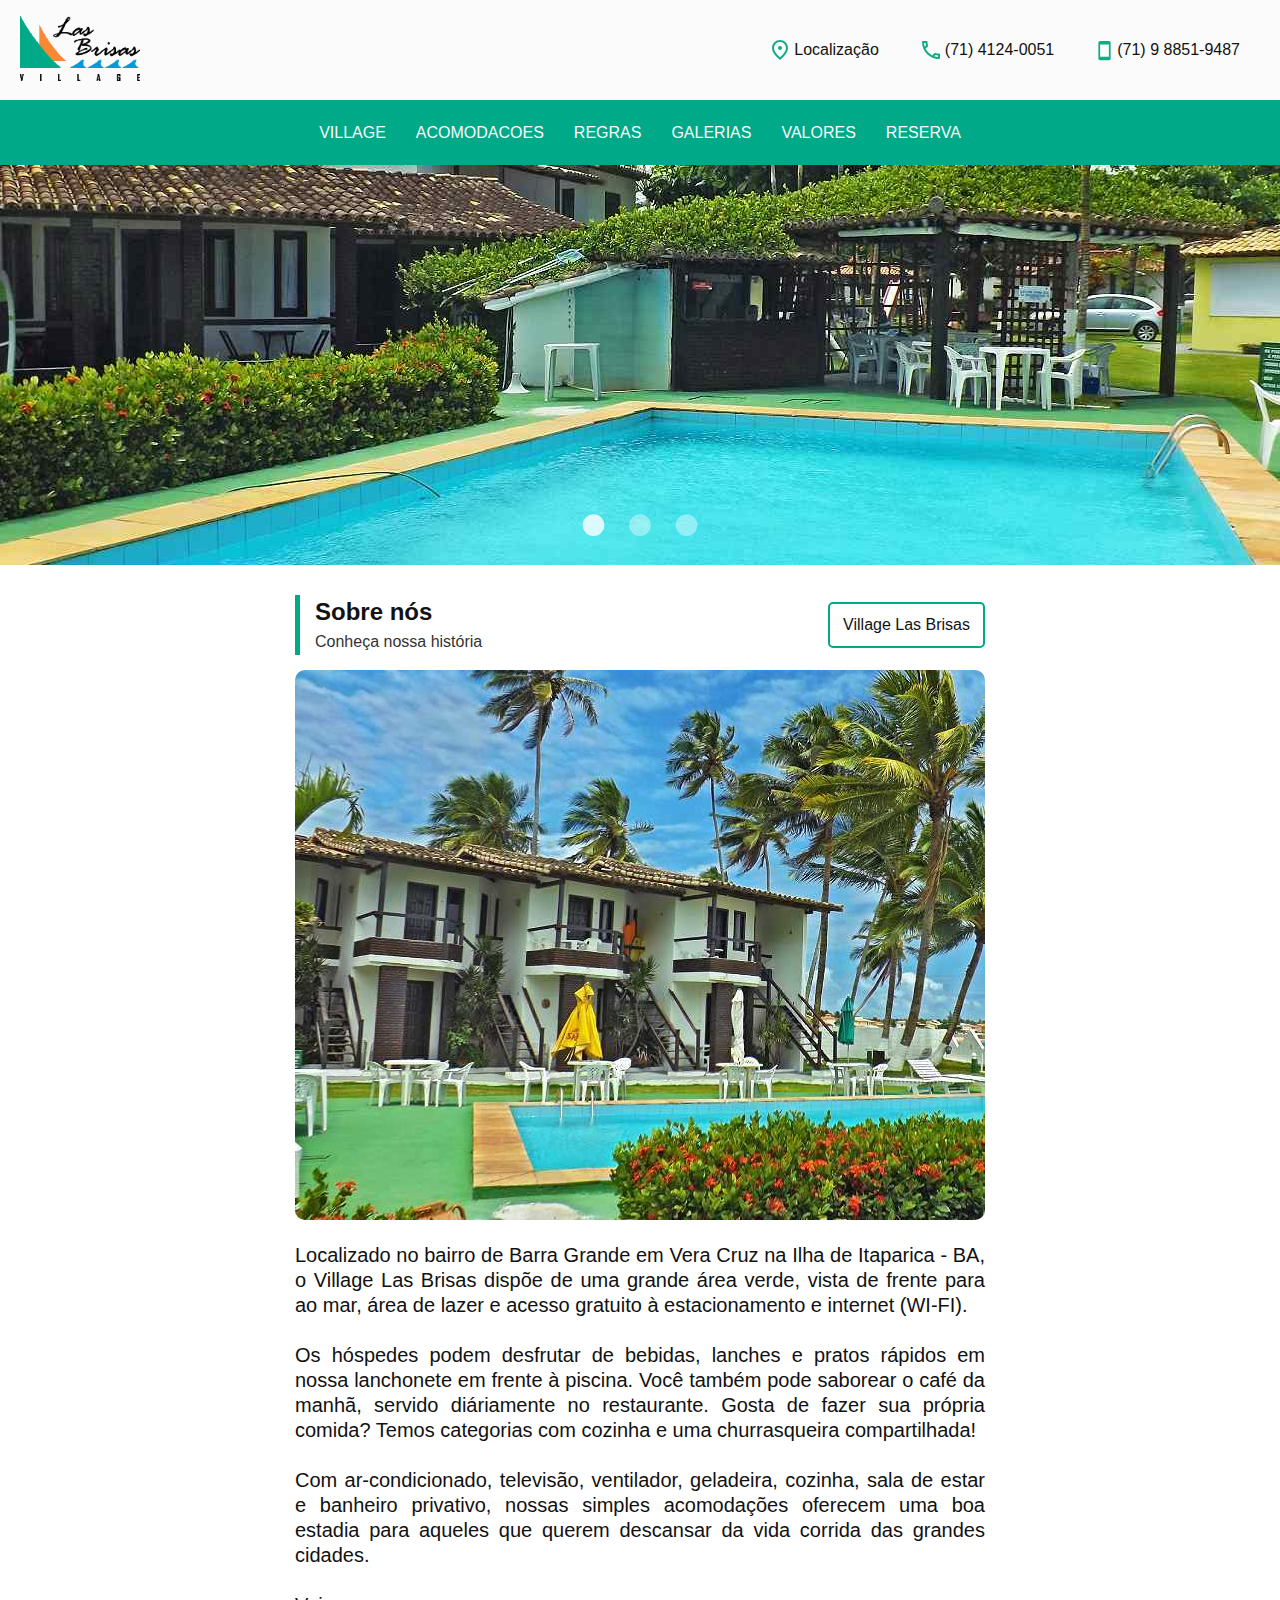
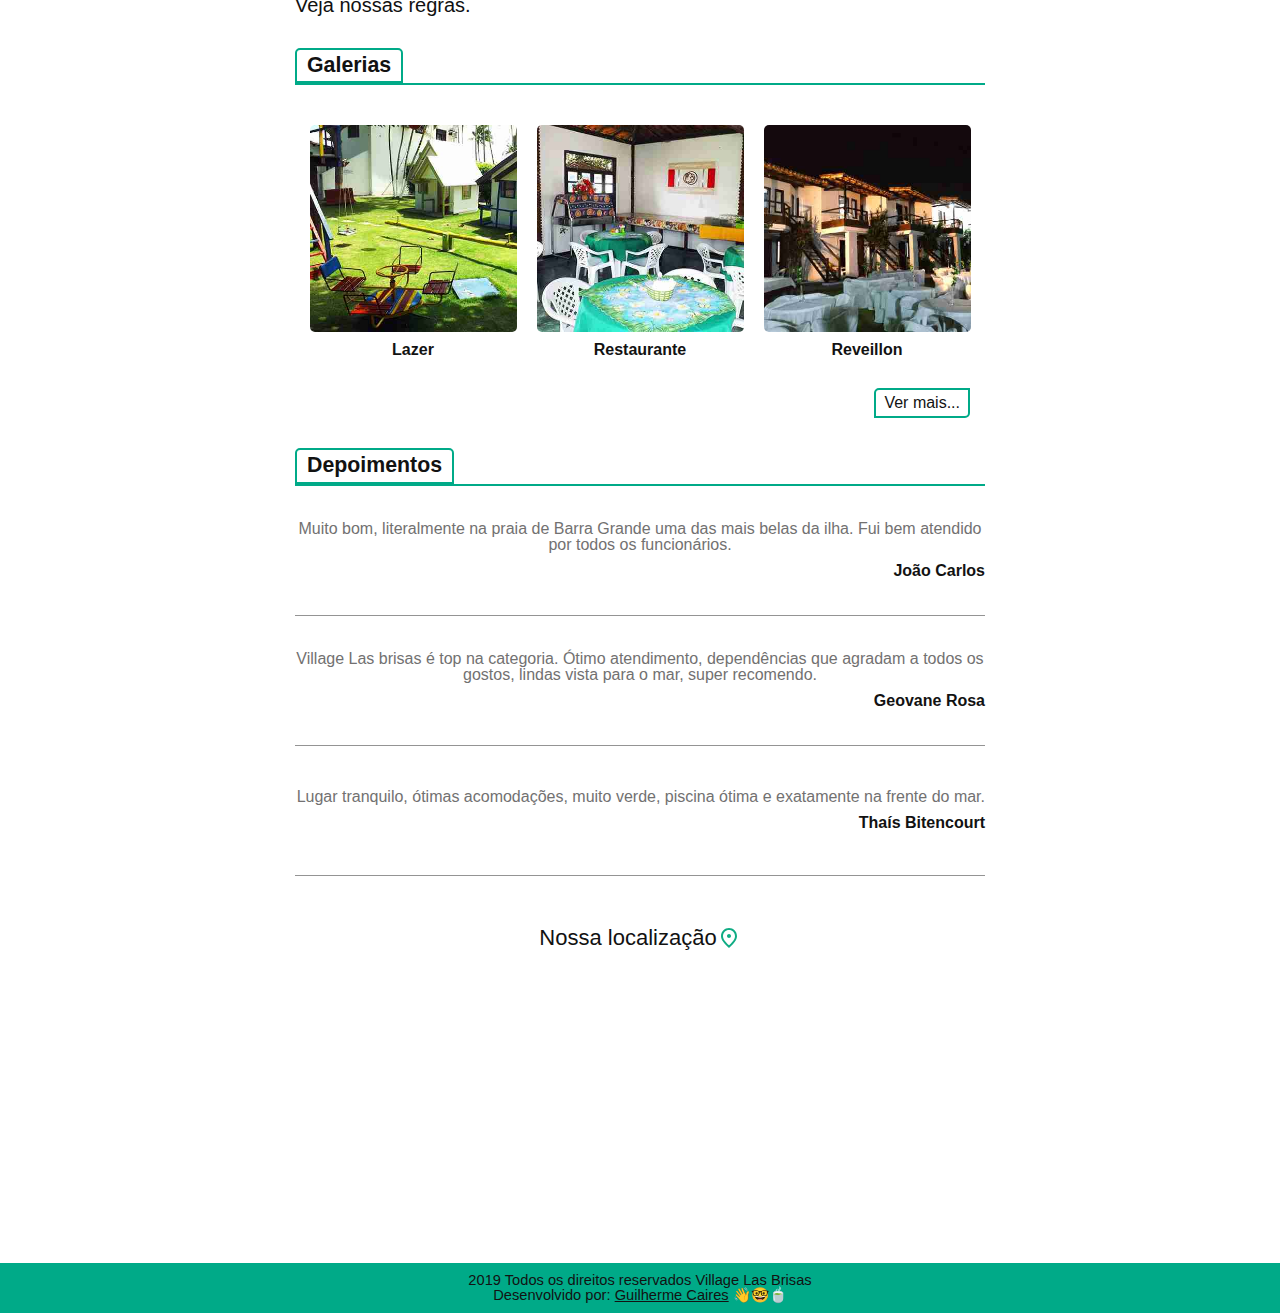
==== index.html @ bf190e9e "PHP TO HTML" ====
<!DOCTYPE html>
<html lang="pt-BR">

<head>
    <!-- Meta config -->
    <meta charset="UTF-8">
    <meta name="theme-color" content="#10AC84" />
    <meta http-equiv="X-UA-Compatible" content="ie=edge">
    <meta name="viewport" content="width=device-width, initial-scale=1.0">
    <!-- Google SEO -->
    <meta name="target_country" content="br">
    <meta name="author" content="Guilherme Caires - www.github.com/gcairesdev">
    <meta name="reply-to" content="villagelasbrisas@gmail.com.br">
    <meta name="keywords" content="pousada, ilha de itaparica, barra grande, vera cruz, village, las brisas, village las brisas, reservas, hospedagem, hotel">
    <meta name="description" content="Localizado em Barra Grande - Vera Cruz, na Ilha de Itaparica, o Village Las Brisas é um paraíso de tranquilidade e diversão para toda família.">
    <meta name="robots" content="index, follow">
    <!-- Favicons -->
    <link rel="icon" href="assets/img/icons/favicon-16.png" sizes="16x16">
    <link rel="icon" href="assets/img/icons/favicon-32.png" sizes="32x32">
    <link rel="icon" href="assets/img/icons/favicon-48.png" sizes="48x48">
    <link rel="icon" href="assets/img/icons/favicon-64.png" sizes="64x64">
    <link rel="icon" href="assets/img/icons/favicon-128.png" sizes="128x128">
    <link rel="shortcut icon" href="assets/img/icons/favicon.ico" type="image/x-icon" />
    <!-- CSS global -->
    <link rel="stylesheet" href="assets/css/global.css">
    <link rel="stylesheet" href="assets/css/menu.css">
    <link rel="stylesheet" href="assets/css/rules.css">
    <link rel="stylesheet" href="assets/css/footer.css">
    <!-- CSS pagina -->
    <link rel="stylesheet" href="assets/css/home.css">
    <link rel="stylesheet" href="assets/css/slider.css">
    <!-- Titulo -->
    <title>Las Brisas | Pousada em Barra Grande - Ilha de Itaparica - BA</title>
</head>

<body>
    <!-- <Header> -->
    <header class="inative">
        <div>
            <nav id="white-nav">
                <div id="mobile-menu">
                    <a id="logo" href="/">
                        <img src="assets/img/logo.png" alt="Logo">
                    </a>

                    <div id="toggle-menu">☰</div>
                </div>

                <ul>
                    <li>
                        <a href="https://goo.gl/maps/hRRAmpsSShMK7qVC8" target="_blank">
                            <img src="assets/img/icons/location.svg" alt="Localização">
                            Localização
                        </a>
                    </li>
                    <li>
                        <a href="tel:+5507141240051">
                            <img src="assets/img/icons/phone.svg" alt="Telefone">
                            (71) 4124-0051
                        </a>
                    </li>
                    <li>
                        <a href="tel:+55071988519487">
                            <img src="assets/img/icons/mobile-phone.svg" alt="Celular">
                            (71) 9 8851-9487
                        </a>
                    </li>
                </ul>
            </nav>

            <nav id="green-nav">
                <ul>
                    <li>
                        <a href="/">Village</a>
                    </li>

                    <li>
                        <a href="/acomodacoes">Acomodacoes</a>
                    </li>

                    <li>
                        <a href="#regras" id="rules-menu">Regras</a>
                    </li>

                    <li>
                        <a href="/#gallery">Galerias</a>
                    </li>

                    <li>
                        <a href="/reserva#prices">Valores</a>
                    </li>

                    <li>
                        <a href="/reserva#reservations">Reserva</a>
                    </li>
                </ul>
            </nav>
        </div>
    </header>
    <section id="regras" class="dn">
        <div id="rules-content" class="container-sm">
            <div class="close">
                <span>X</span>
            </div>

            <div class="title-separator">
                <h2>Regras</h2>
            </div>

            <p id="header-paragraph">
                Para que nosso ambiente seja tranquilo e confortável para todos,
                as regras são excenciais, não como uma forma proibitiva, mas
                como um meio de organizar e garantir a boa convivência.
            </p>

            <h3>Não é permitido:</h3>

            <ul>
                <li>Uso da piscina por visitantes.</li>
                <li>Uso da piscina sem antes tomar uma ducha no chuveiro.</li>
                <li>Uso de bóias na piscina, com excessão de bóias de braço.</li>
                <li>Uso de brinquedos na piscina, ou retirar água da mesma.</li>
                <li>Comer ou beber dentro da piscina.</li>
                <li>Jogar ponta de cigarro na grama ou no chão.</li>
                <li>Entrada de animais.</li>
                <li>Permanência de visitantes por mais de 30 minutos.</li>
                <li>Som alto.</li>
                <li>Estender toalhas, camisas, cangas e etc... no peitoril.</li>
                <li>Levar toalhas do village para a praia.</li>
                <li>Trocar lençóis e tolhas antes de 03 dias.</li>
                <li>Ultrapassar o limite de saída (12:00), sujeito a cobrança de meia diária.</li>
            </ul>

            <h3>Políticas:</h3>

            <p>
                <b>Pagamento:</b>
            </p>

            <ul id="payment-policy">
                <li>
                    <i>Depósito bancário/transferência:</i> 50% do valor da reserva para garantia
                    da mesma. Enviar o comprovante para o WhatsApp: <a href="tel:+55071988519487">(71) 9 8851-9487</a>
                </li>
                <li>
                    <i>Cartão:</i> aceitamos todas as bandeiras, porém somente pagamento à vista.<br><br>
                </li>
            </ul>

            <p>
                <b>Crianças:</b> Crianças de até 05 anos, não pagam (sem cama extra). A partir dessa idade,
                é cobrado o valor de adulto.
            </p>

            <p>
                <b>Regime:</b>

                Café da manhã servido somente em eventos, mediante combinado.
                Servido das 08:00 às 10:00, com valor de R$ 20,00 por pessoa.
            </p>

            <p>
                <b>Cancelamento:</b>

                Em caso de cancelamento, o valor não será devolvido, este será convertido em crédito para
                ser usado em outra data, mediante disponibilidade. Deve ser avisado com 05 dias de
                antecedência, caso contrário não há conversão para cŕedito, ou devolução.
                <br><br>
                Caso o hóspede desejar fazer o checkout antes da data prevista, não há devolução do valor,
                ou crédito na casa.
            </p>
        </div>
    </section>
    <!-- </Header> -->

    <!-- <Page> -->
    <main class="container">
        <div class="slider autoplay items-3">
            <div id="item-1" class="control-operator"></div>
            <div id="item-2" class="control-operator"></div>
            <div id="item-3" class="control-operator"></div>
    
            <section class="item slider-image-1">
                <h2 class="dn">Banner da piscina</h2>
            </section>
            <section class="item slider-image-2">
                <h2 class="dn">Banner dos quartos e praia ao fundo</h2>
            </section>
            <section class="item slider-image-3">
                <h2 class="dn">Banner da praia</h2>
            </section>
    
            <div class="controls">
                <a href="#item-1" class="control-button">•</a>
                <a href="#item-2" class="control-button">•</a>
                <a href="#item-3" class="control-button">•</a>
            </div>
        </div>
    
        <section id="about" class="container-sm">
            <div id="about-header">
                <div id="left">
                    <div class="line"></div>
    
                    <div id="titles">
                        <h2>Sobre nós</h2>
                        <p>Conheça nossa história</p>
                    </div>
                </div>
    
                <h3 class="green-box">Village Las Brisas</h3>
            </div>
    
            <div id="about-content">
                <img id="village-img" src="assets/img/village.jpg" alt="O village">
    
                <p>
                    Localizado no bairro de Barra Grande em Vera Cruz na Ilha de Itaparica - BA, o Village Las Brisas
                    dispõe de uma grande área verde, vista de frente para ao mar, área de lazer e acesso gratuito à
                    estacionamento e internet (WI-FI).
                    <br><br>
    
                    Os hóspedes podem desfrutar de bebidas, lanches e pratos rápidos em nossa lanchonete em frente à
                    piscina. Você também pode saborear o café da manhã, servido diáriamente no restaurante. Gosta de
                    fazer sua própria comida? Temos categorias com cozinha e uma churrasqueira compartilhada!
                    <br><br>
    
                    Com ar-condicionado, televisão, ventilador, geladeira, cozinha, sala de estar e banheiro privativo,
                    nossas simples acomodações oferecem uma boa estadia para aqueles que querem descansar da vida corrida
                    das grandes cidades.
                    <br><br>
    
                    <a href="#regras">Veja nossas regras.</a>
                </p>
            </div>
        </section>
    
        <section id="gallery" class="container-sm">
            <div class="title-separator">
                <h2>Galerias</h2>
            </div>
    
            <div id="gallery-content">
                <a href="/galeria/lazer">
                    <img src="assets/img/box-lazer.jpg" alt="Galeria lazer">
                    <h3>Lazer</h3>
                </a>
    
                <a href="/galeria/restaurante">
                    <img src="assets/img/box-restaurante.jpg" alt="Galeria restaurante">
                    <h3>Restaurante</h3>
                </a>
    
                <a href="/galeria/reveillon">
                    <img src="assets/img/box-reveillon.jpg" alt="Galeria revéillon">
                    <h3>Reveillon</h3>
                </a>
    
                <a href="/galeria/paraquedismo" class="dn">
                    <img src="assets/img/box-paraquedismo.jpg" alt="Galeria paraquedismo">
                    <h3>Paraquedismo</h3>
                </a>
            </div>
    
            <a class="more" href="#ver-mais">Ver mais...</a>
        </section>

        <script>
            const galleryMoreButton = document.querySelector('.more');
            const galleryContent = document.querySelector('#gallery-content');
            const galleryThumbs = galleryContent.querySelectorAll('a');
    
            galleryMoreButton.onclick = function () {
                for (let i = 3; i < galleryThumbs.length; i++) {
                    galleryThumbs[i].classList.toggle('dn');
                }
            };
        </script>
    </main>
    <!-- </Page> -->

    <!-- <Footer> -->
    <footer>
        <section id="evaluations" class="container-sm">
            <div>
                <div class="title-separator">
                    <h2>Depoimentos</h2>
                </div>
            </div>

            <div>
                <div class="evaluation">
                    <a href="https://goo.gl/maps/RhnFDyVtwqafpZrW9" target="_blank">
                        Muito bom, literalmente na praia de Barra Grande uma das mais belas da ilha. Fui bem atendido
                        por todos os funcionários.
                    </a>
                    <h3>João Carlos</h3>
                </div>
            </div>

            <div>
                <div class="evaluation">
                    <a href="https://goo.gl/maps/DTw56VWFo4kzTRpG6" target="_blank">
                        Village Las brisas é top na categoria. Ótimo atendimento, dependências que agradam a todos os
                        gostos, lindas vista para o mar, super recomendo.
                    </a>
                    <h3>Geovane Rosa</h3>
                </div>
            </div>

            <div>
                <div class="evaluation">
                    <a href="https://goo.gl/maps/x6C1NA7M4c6sWCS16" target="_blank">
                        Lugar tranquilo, ótimas acomodações, muito verde, piscina ótima e exatamente na frente do mar.
                    </a>
                    <h3>Thaís Bitencourt</h3>
                </div>
            </div>
        </section>

        <div id="map">
            <div id="map-header">
                <a href="https://goo.gl/maps/hRRAmpsSShMK7qVC8">
                    Nossa localização
                    <img src="assets/img/icons/location.svg" alt="Localização">
                </a>
            </div>

            <iframe id="google-maps" title="Mapa da pousada"></iframe>
        </div>

        <div id="footer">
            <p>
                2019 Todos os direitos reservados Village Las Brisas
            </p>
            <p>
                Desenvolvido por:
                <a target="_blank" href="https://www.github.com/gcairesdev">
                    <u>Guilherme Caires</u> 👋🤓🍵
                </a>
            </p>
        </div>
    </footer>
    <script src="assets/js/photo-modal.js"></script>
    <script src="assets/js/loadGoogleMaps.js"></script>
    <script id="toogle-menu-script">
        document.addEventListener("DOMContentLoaded", function () {
            const toggleMenuDiv = document.getElementById('toggle-menu');
            const header = document.querySelector('header');

            toggleMenuDiv.addEventListener('click', toggleMenu);

            function toggleMenu() { header.classList.toggle('inative'); }
        });
    </script>
    <script id="rules-script">
        const rulesMenu = document.getElementById('rules-menu');
        rulesMenu.setAttribute('onclick', 'toggleRulesDisplay()');

        const rules = document.getElementById('regras');
        rules.setAttribute('onclick', 'toggleRulesDisplay()');

        function toggleRulesDisplay() {
            document.querySelector('header').classList.toggle('dn');
            document.querySelector('main').classList.toggle('dn');
            document.querySelector('footer').classList.toggle('dn');
            rules.classList.toggle('dn');
        }

        document.body.onkeyup = function (e) { (e.which == 27 && !rules.classList.contains('dn')) && toggleRulesDisplay(); }
    </script>
    <script id="whatsapp-script">
        (function () {
            var protocol = document.location.protocol;
            var host = "getbutton.io";
            var url = protocol + "//static." + host;

            var script = document.createElement('script');
            script.type = 'text/javascript';
            script.async = true;
            script.src = url + '/widget-send-button/js/init.js';

            script.onload = function () {
                WhWidgetSendButton.init(host, protocol, {
                    whatsapp: "+55 (071) 98851-9487",
                    call_to_action: "Faça sua reserva por aqui!",
                    position: "right",
                });
            };

            var destination = document.getElementsByTagName('script')[0];
            destination.parentNode.insertBefore(script, destination);
        })();
    </script>
    <!-- </Footer> -->
</body>

</html>
---- assets/css/global.css ----
:root {
    --green: #00AA88;
    --green-dark: #003325;
    --orange: #FFBB69;
    --orange-dark: #EEA045;
    --blue: #D0EEF0;
    --blue-medium: #BEE5EB;
    --blue-dark: #004085;
    --white: #FBFBFB;
    --black: #121212;
}

* { font-size: 100%; font-family: 'Open Sans', sans-serif; box-sizing: border-box; border: none; outline: none; }

input, textarea { border: 1px solid #ccc; }

body{ color: var(--black) }

.container {
    width: 100%;
    margin: 0 auto;
    max-width: 1440px;
}

.container-sm {
    width: 100%;
    margin: 0 auto;
    max-width: 690px;
}

.title-separator {
    width: 100%;
    border-bottom: 2px solid var(--green);
}

.title-separator h2 {
    font-size: 16pt;
    padding: 5px 10px;
    width: fit-content;
    color: var(--black);
    border-radius: 5px 5px 0 0;
    border: 2px solid var(--green);
}

.alert {
    width: 100%;
    padding: 20px;
    display: flex;
    text-align: center;
    align-items: center;
    justify-content: center;
    color: var(--blue-dark);
    background: var(--blue);
    border: 1px solid var(--blue-medium);
}

.alert span {
    font-size: 170%;
    margin: 0 5px;
}

.more {
    padding: 5px 8px;
    border-radius: 5px 0;
    color: var(--black);
    transition: 0.6s all;
    margin: 10px 15px 0 0;
    border: 2px solid var(--green);
}

.more:hover {
    cursor: pointer;
    border-radius: 0;
}

.dn {
    display: none !important;
}

a:hover{ color: var(--green); }
a { color: inherit; text-decoration: none; }

::-webkit-scrollbar{ width: 8px; }
::-webkit-scrollbar-thumb{ background: var(--green); border-radius: 5px; border: 1px solid rgba(0, 0, 0, 0.3); }
::-webkit-scrollbar-track{ background: #ddd; }

html, body, div, span, applet, object, iframe,
h1, h2, h3, h4, h5, h6, p, blockquote, pre,
a, abbr, acronym, address, big, cite, code,
del, dfn, em, img, ins, kbd, q, s, samp,
small, strike, strong, sub, sup, tt, var,
b, u, i, center,
dl, dt, dd, ol, ul, li,
fieldset, form, label, legend,
table, caption, tbody, tfoot, thead, tr, th, td,
article, aside, canvas, details, embed,
figure, figcaption, footer, header, hgroup,
menu, nav, output, ruby, section, summary,
time, mark, audio, video {
    margin: 0;
    padding: 0;
    border: 0;
    font-size: 100%;
    vertical-align: baseline;
}

article, aside, details, figcaption, figure,
footer, header, hgroup, menu, nav, section {
    display: block;
}
body {
    line-height: 1;
}
ul, ol {
    list-style: none;
}
blockquote, q {
    quotes: none;
}
blockquote:before,
blockquote:after,
q:before, q:after {
    content: '';
    content: none;
}
---- assets/css/menu.css ----
#white-nav {
    width: 100%;
    display: flex;
    flex-wrap: wrap;
    transition: 0.5s;
    min-height: 100px;
    padding: 10px 20px;
    flex-direction: row;
    align-items: center;
    background: var(--white);
    justify-content: space-between;
}

#white-nav #mobile-menu {
    display: flex;
    align-items: center;
    justify-content: space-between;
}

#white-nav #mobile-menu #logo img {
    width: 120px;
}

#white-nav #mobile-menu #toggle-menu {
    opacity: 0;
    font-size: 50px;
    color: var(--greendark);
}

#white-nav ul {
    display: flex;
    flex-wrap: wrap;
    align-items: center;
    justify-content: center;
}

#white-nav ul li {
    margin: 0 20px;
}

#white-nav ul li:hover > a {
    cursor: pointer;
    color: var(--green);
}

#white-nav ul li a {
    display: flex;
    align-items: center;
    color: var(--black);
}

#white-nav ul li a img {
    margin-right: 2px;
}


/* =========================== GREEN NAV ========================== */


#green-nav {
    width: 100%;
    display: flex;
    flex-wrap: wrap;
    min-height: 65px;
    transition: 0.5s;
    justify-content: center;
    background: var(--green);
}

#green-nav ul {
    width: 100%;
    display: flex;
    flex-wrap: wrap;
    align-items: center;
    justify-content: center;
}

#green-nav ul li a {
    height: 100%;
    font-size: 12pt;
    padding: 23.5px 15px;
    color: var(--white);
    text-transform: uppercase;
    transition: ease-out 0.3s;
}

#green-nav ul li a:hover {
    color: var(--orange);
    background: #FFFFFF30;
    border-bottom: 1px solid var(--orange);
}

@media(max-width: 726.9px) {

    header.inative #white-nav ul,
    header.inative #green-nav
    {
        display: none;
    }

    #white-nav {
        flex-direction: row;
    }

    #white-nav #mobile-menu {
        width: 100%;
    }

    #white-nav #mobile-menu #toggle-menu {
        opacity: 1;
    }

    #white-nav ul {
        width: 100%;
        margin-top: 25px;
        flex-direction: row;
        justify-content: center;
    }

    #white-nav ul li {
        margin: 10px;
    }

    #white-nav ul li a {
        padding: 0;
    }


/* =========================== GREEN NAV ========================== */


    #green-nav ul {
        flex-direction: column;
    }

    #green-nav ul li {
        margin: 15px 0;
    }

    #green-nav ul li a {
        padding: 0;
    }

}

@media(max-width: 470.9px) {
    #white-nav ul {
        flex-direction: column;
    }
}
---- assets/css/rules.css ----
#regras {
    z-index: 1;
    width: 100%;
    height: 100%;
    overflow: auto;
    font-size: 16pt;
    background: var(--white);
}

@media(max-width: 700.9px) {
    #regras {
        padding: 0 15px;
    }
}


/* =============== RULES CONTENT =============== */


#rules-content .close {
    width: 100%;
    display: flex;
    margin-top: 10px;
    justify-content: flex-end;
}

#rules-content .close span {
    font-size: 200%;
    cursor: pointer;
}

#rules-content .title-separator {
    margin-bottom: 30px;
}

#rules-content #header-paragraph {
    text-align: center;
    text-align: justify;
}

#rules-content p {
    margin: 20px 0;
    line-height: 130%;
}

#rules-content h3 {
    margin: 30px 0;
    text-align: center;
    text-transform: uppercase;
}

#rules-content ul li {
    margin: 10px 0;
}

#rules-content #payment-policy li {
    margin-bottom: 20px;
    line-height: 130%;
}
---- assets/css/footer.css ----
/* =================== EVALUATIONS =================== */


#evaluations {
    width: 100%;
}

.evaluation {
    height: 130px;
    display: flex;
    align-items: flex-end;
    flex-direction: column;
    justify-content: center;
    border-bottom: 1px solid #949494;
}

.evaluation a {
    color: #727171;
    text-align: center;
}

.evaluation a:hover {
    color: var(--green);
}

.evaluation h3 {
    margin-top: 10px;
    color: var(--black);
}

@media(max-width: 690px){
    #evaluations {
        padding: 0 10px;
    }
}


/* =================== MAP =================== */


#map {
    margin-top: 50px;
    width: 100%;
}

#map-header {
    width: 100%;
    display: flex;
    align-items: center;
    margin-bottom: 10px;
    justify-content: center;
}

#map-header a {
    display: flex;
    font-size: 22px;
    align-items: center;
}

#google-maps {
    width: 100%;
    height: 300px;
}


/* =================== footer =================== */


#footer {
    width: 100%;
    height: 50px;
    display: flex;
    padding: 10px;
    align-items: center;
    flex-direction: column;
    background: var(--green);
    justify-content: space-around;
}

#footer p {
    font-size: 11pt;
    text-align: center;
    color: var(--black);
}

#footer a:hover {
    color: var(--black);
}
---- assets/css/home.css ----
#about {
    margin: 30px auto;
}


/* ==================== ABOUT HEADER ==================== */


#about-header {
    display: flex;
    flex-direction: row;
    align-items: center;
    margin-bottom: 15px;
    justify-content: space-between;
}

#about-header #left {
    display: flex;
    flex-direction: row;
    align-items: center;
}

#about-header .line {
    height: 60px;
    border-left: 5px solid var(--green);
}

#about-header #titles {
    display: flex;
    margin: 0 15px;
    flex-direction: column;
    justify-content: space-around;
}

#about-header #titles h2 {
    font-size: 18pt;
    margin-bottom: 10px;
}

#about-header #titles p {
    color: #333;
}

#about-header .green-box {
    padding: 13px;
    border-radius: 5px;
    text-align: center;
    color: var(--black);
    font-weight: normal;
    border: 2px solid var(--green);
}


/* ==================== ABOUT CONTENT ==================== */


#about-content #village-img {
    width: 100%;
    border-radius: 10px;
}

#about-content p {
    color: #111;
    font-size: 20px;
    margin-top: 20px;
    line-height: 25px;
    text-align: justify;
}

@media(max-width: 720px) {
    #about {
        max-width: 95%;
        margin: inherit auto;
    }
}

@media(max-width: 373.9px) {
    #about-header .green-box {
        font-size: 11pt;
        padding: 20px 5px;
    }
}

@media(max-width: 352.9px) {
    #about-header #titles p {
        font-size: 10pt;
    }
}


/* ==================== GALLERY ==================== */


#gallery {
    display: flex;
    margin-bottom: 30px;
    align-items: flex-end;
    flex-direction: column;
}

@media(max-width: 690px) {
    #gallery {
        padding: 0 10px;
    }
}


/* ==================== GALLERY CONTENT ==================== */


#gallery-content {
    width: 100%;
    display: flex;
    flex-wrap: wrap;
    margin-top: 20px;
    justify-content: center;
}

#gallery-content a {
    width: 30%;
    display: flex;
    transition: 1s;
    max-width: 207px;
    margin: 20px 10px;
    align-items: center;
    flex-direction: column;
}

@media(max-width: 690px) {
    #gallery-content a {
        margin: 20px 5px;
    }
}

#gallery-content a img {
    width: 100%;
    border-radius: 5px;
}

#gallery-content a h3 {
    margin-top: 10px;
}
---- assets/css/slider.css ----
.slider-image-1 {
  background-image: url('../img/slider-01.jpg');
}

.slider-image-2 {
  background-image: url('../img/slider-02.jpg');
}

.slider-image-3 {
  background-image: url('../img/slider-03.jpg');
}

.item {
    background-size: cover;
    background-position: center;
}

.slider .control-operator:target ~ .controls .control-button {
  color: #ccc;
  color: rgba(255, 255, 255, 0.4);
}

.slider .control-button:first-of-type, .slider .control-operator:nth-of-type(1):target ~ .controls .control-button:nth-of-type(1), .slider .control-operator:nth-of-type(2):target ~ .controls .control-button:nth-of-type(2), .slider .control-operator:nth-of-type(3):target ~ .controls .control-button:nth-of-type(3), .slider .control-operator:nth-of-type(4):target ~ .controls .control-button:nth-of-type(4), .slider .control-operator:nth-of-type(5):target ~ .controls .control-button:nth-of-type(5) {
  color: white;
  color: rgba(255, 255, 255, 0.8);
}

.slider .item:first-of-type {
  position: static;
  pointer-events: auto;
  opacity: 1;
}
.slider .item {
  position: absolute;
  top: 0;
  left: 0;
  width: 100%;
  height: 100%;
  pointer-events: none;
  opacity: 0;
  transition: opacity .5s;
}
.slider .control-operator {
  display: none;
}
.slider .control-operator:target ~ .item {
  pointer-events: none;
  opacity: 0;
  animation: none;
}
.slider .control-operator:target ~ .controls .control-button {
  animation: none;
}

@keyframes controlAnimation-3 {
  0% {
    color: #ccc;
    color: rgba(255, 255, 255, 0.4);
  }

  9.5%,
  33.3% {
    color: white;
    color: rgba(255, 255, 255, 0.8);
  }

  42.9%,
  100% {
    color: #ccc;
    color: rgba(255, 255, 255, 0.4);
  }
}
@keyframes sliderAnimation-3 {
  0% {
    opacity: 0;
  }

  9.5%,
  33.3% {
    opacity: 1;
  }

  42.9%,
  100% {
    opacity: 0;
  }
}
.slider .control-operator:nth-of-type(1):target ~ .item:nth-of-type(1) {
  pointer-events: auto;
  opacity: 1;
}
.slider .control-operator:nth-of-type(2):target ~ .item:nth-of-type(2) {
  pointer-events: auto;
  opacity: 1;
}
.slider .control-operator:nth-of-type(3):target ~ .item:nth-of-type(3) {
  pointer-events: auto;
  opacity: 1;
}

.items-3.autoplay .control-button {
  animation: controlAnimation-3 21s infinite;
}
.items-3.autoplay .item {
  animation: sliderAnimation-3 21s infinite;
}
.items-3 .control-button:nth-of-type(1),
.items-3 .item:nth-of-type(1) {
  animation-delay: -2s;
}
.items-3 .control-button:nth-of-type(2),
.items-3 .item:nth-of-type(2) {
  animation-delay: 5s;
}
.items-3 .control-button:nth-of-type(3),
.items-3 .item:nth-of-type(3) {
  animation-delay: 12s;
}

.slider .control-button {
  color: #ccc;
  color: rgba(255, 255, 255, 0.4);
}

.slider .control-button:hover {
  color: white;
  color: rgba(255, 255, 255, 0.8);
}

/*
	Theme controls how everything looks in slider CSS.
*/
.slider {
  position: relative;
}
.slider .item {
  height: 400px;
  overflow: hidden;
  text-align: center;
}
.slider .controls {
  position: absolute;
  bottom: 0;
  width: 100%;
  text-align: center;
}
.slider .control-button {
  display: inline-block;
  margin: 0 -3px !important;
  font-size: 5em;
  text-align: center;
  text-decoration: none;
  transition: color .1s;
  padding: 0px 10px;
}
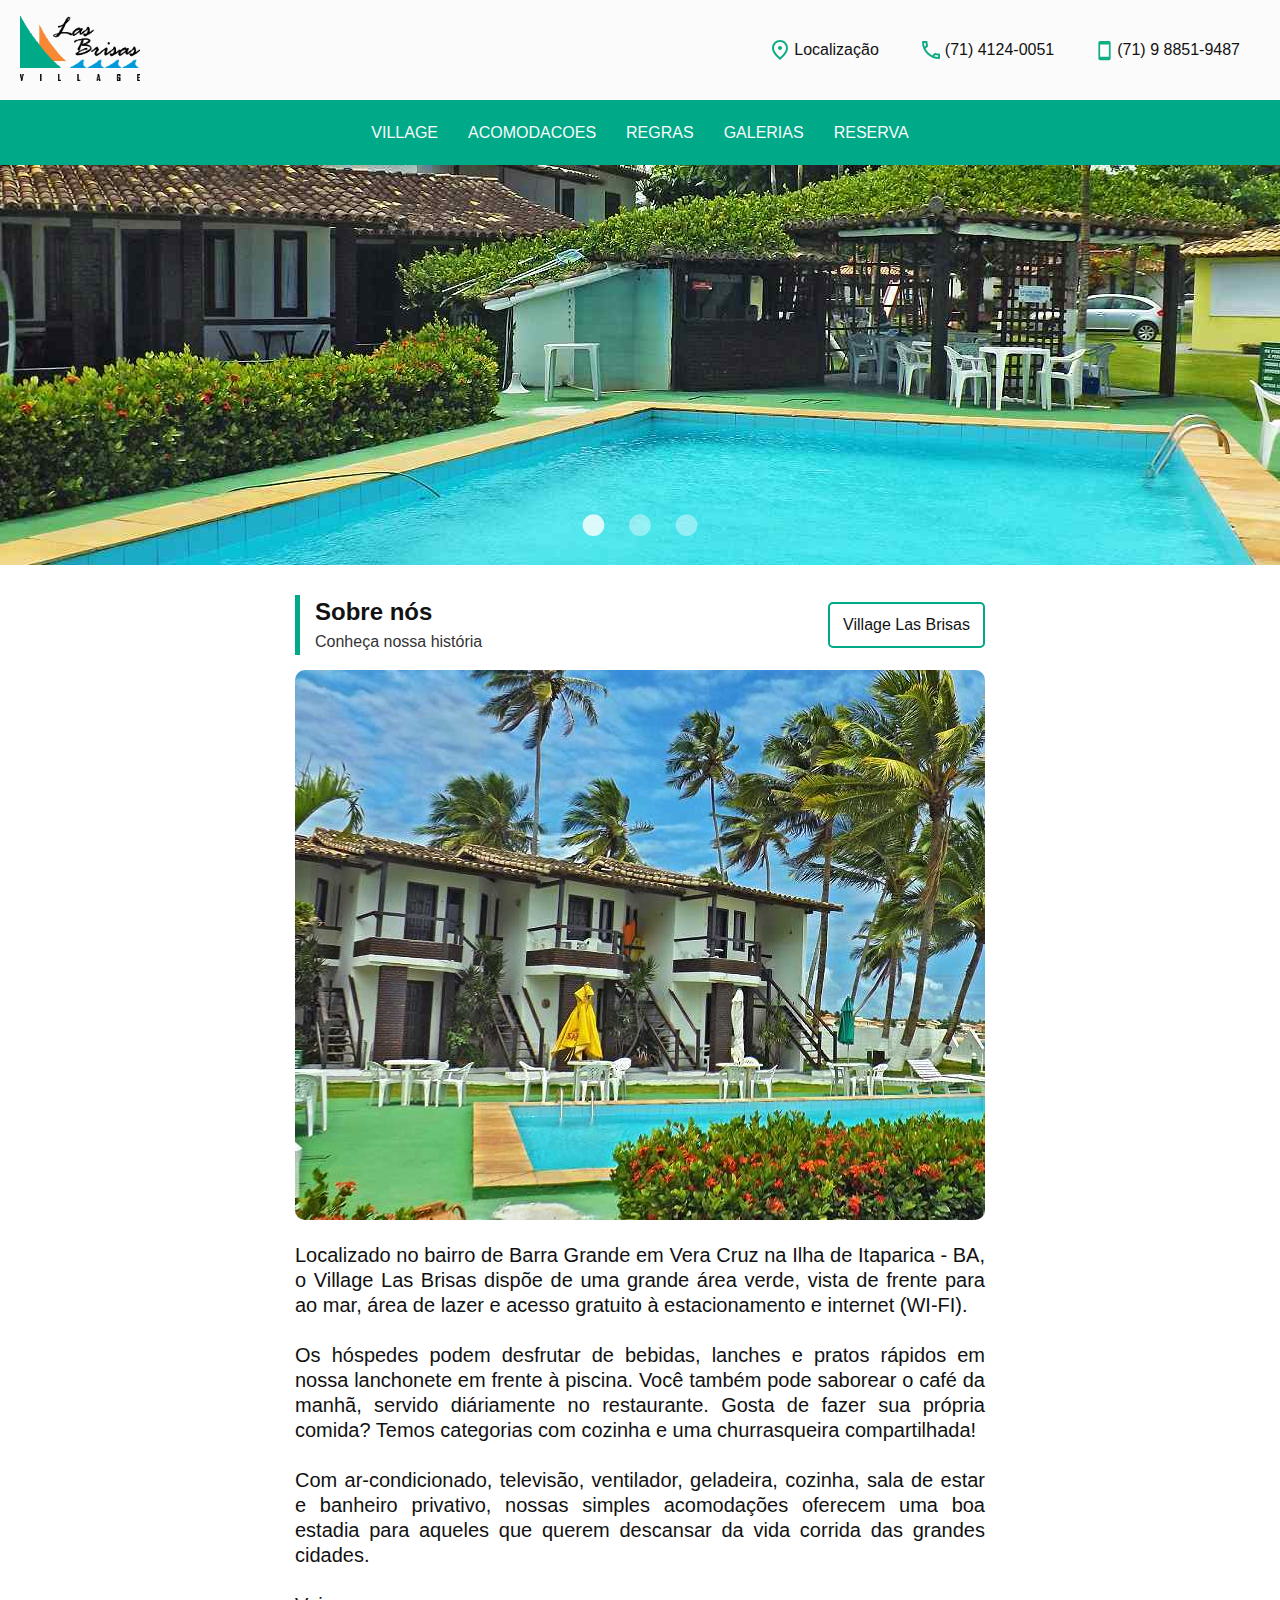
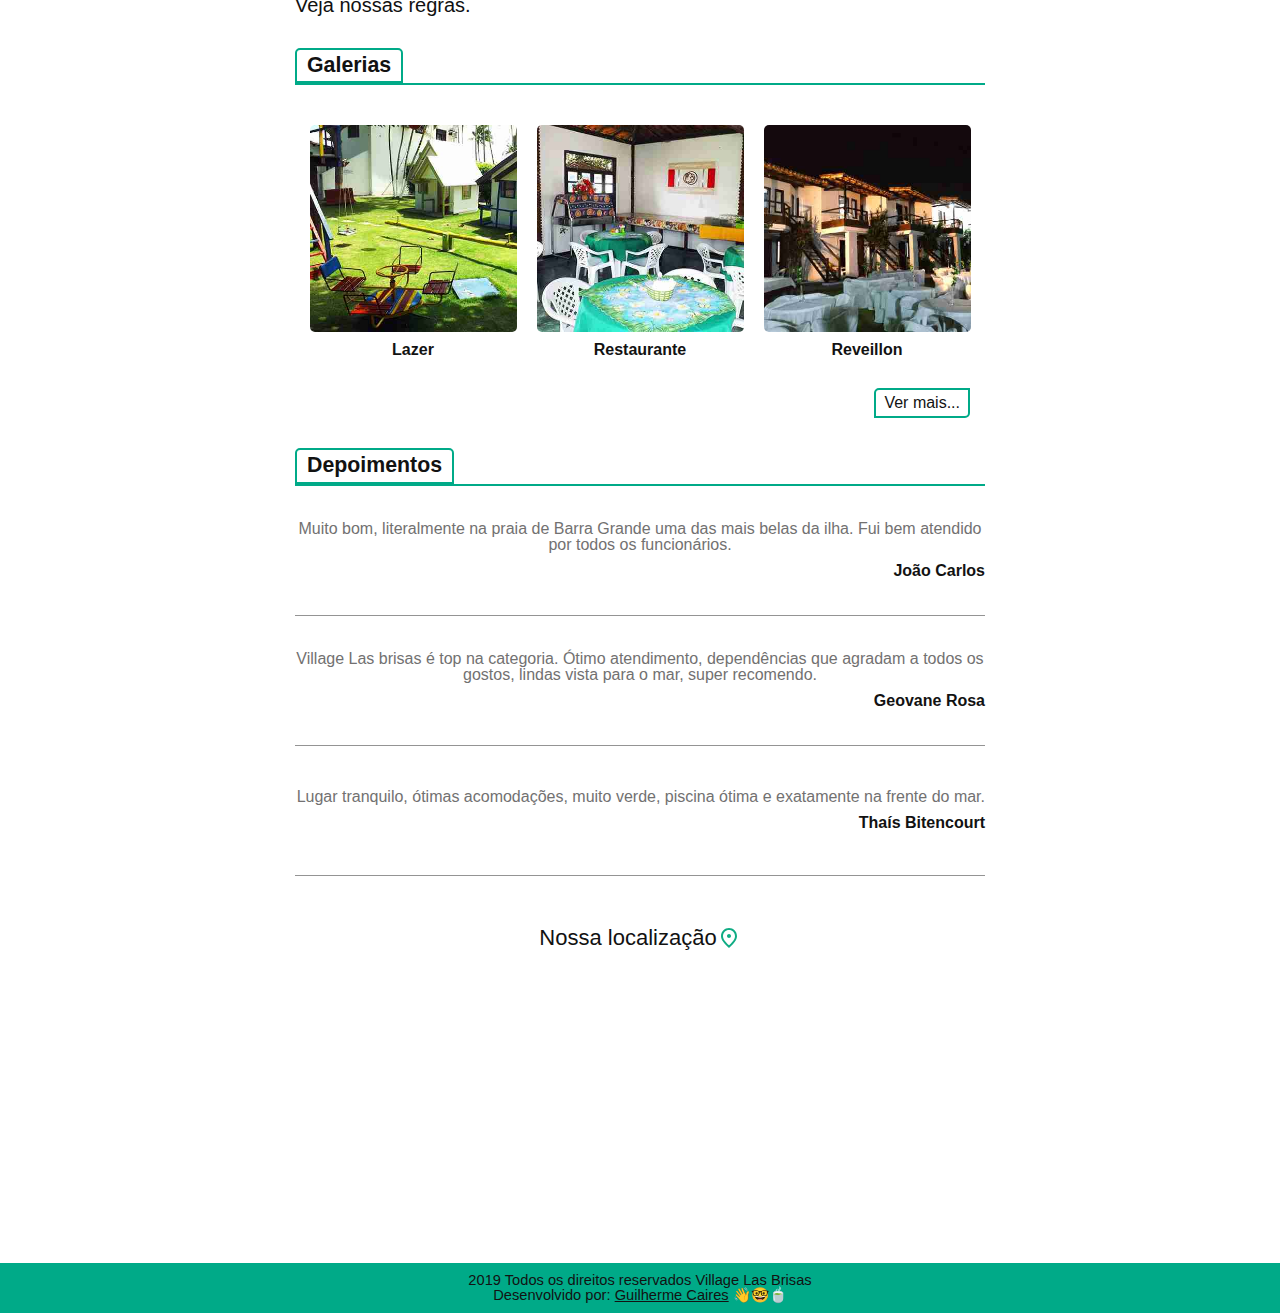
==== commit 58185379: "feat: remove prices" ====
--- a/index.html
+++ b/index.html
@@ -87,10 +87,6 @@
                     </li>
 
                     <li>
-                        <a href="/reserva#prices">Valores</a>
-                    </li>
-
-                    <li>
                         <a href="/reserva#reservations">Reserva</a>
                     </li>
                 </ul>
